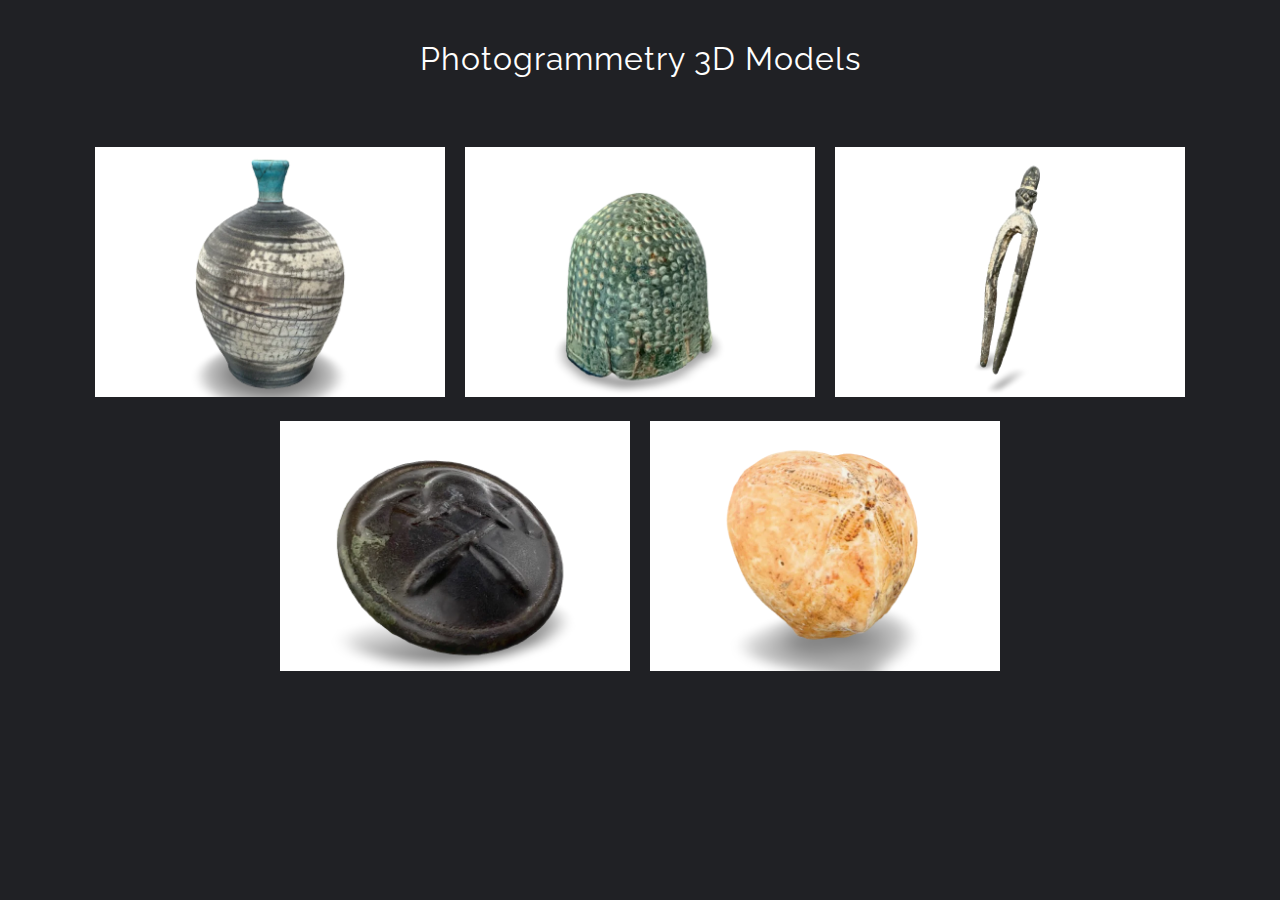
==== index.html @ 9a9c06dd "Update index.html" ====
<!DOCTYPE html>
<html lang="en" >
<head>
  <meta charset="UTF-8">
  <title>Andy's 3d Models</title>
  <link href="https://fonts.googleapis.com/css?family=Raleway:600,900" rel="stylesheet">
  <link rel="stylesheet" href="./style.css">

</head>
<body>
  <p class="heading">Photogrammetry 3D Models</p>
  <div class="gallery-image">
    <a href="/Vase/index.html">
    <div class="img-box">
      <img src="/vase/poster.webp" alt=""/>
      <div class="transparent-box">
        <div class="caption">
          <p>Raku Vase</p>
          <p class="opacity-low">by Dan Chapple</p>
        </div>
      </div> 
    </div>
    </a>
    <a href="thimble/index.html">
    <div class="img-box">
      <img src="thimble/poster.webp" alt="" />
      <div class="transparent-box">
        <div class="caption">
          <p>Medieval Thimble</p>
          <p class="opacity-low">A complete copper alloy 'beehive' thimble.</p>
        </div>
      </div>
    </div>
    </a>
    <a href="spacer/index.html">
    <div class="img-box">
      <img src="spacer/poster.webp" alt="" />
      <div class="transparent-box">
        <div class="caption">
          <p>Forked Spacer</p>
          <p class="opacity-low">A medieval copper-alloy forked spacer for a composite strap end.</p>
        </div>
      </div>
    </div>
    </a>
    <a href="button/index.html">
    <div class="img-box">
      <img src="button/poster.webp"  alt="" />
      <div class="transparent-box">
        <div class="caption">
          <p>Firebrigade Button</p>
          <p class="opacity-low">Vintage button circa 19th cent.</p>
        </div>
      </div> 
    </div>
    </a>
    <a href="fossil/index.html">
      <div class="img-box">
        <img src="fossil/poster.webp"  alt="" />
        <div class="transparent-box">
          <div class="caption">
            <p>Fosil</p>
            <p class="opacity-low">Micraster Heart Fossil Echinoid.</p>
          </div>
        </div> 
      </div>
      </a>
  </div>
</body>
</html>
---- style.css ----
* {
  box-sizing: border-box;
  margin: 0;
  padding: 0;
}

body {
  font-family: Raleway;
  background-color: #202125;
}

.heading {
    text-align: center;
    font-size: 2.0em;
    letter-spacing: 1px;
    padding: 40px;
    color: white;
}

.gallery-image {
  padding: 20px;
  display: flex;
  flex-wrap: wrap;
  justify-content: center;
}

.gallery-image img {
  height: 250px;
  width: 350px;
  transform: scale(1.0);
  transition: transform 0.4s ease;
  object-fit: contain;
}

.img-box {
  box-sizing: content-box;
  margin: 10px;
  height: 250px;
  width: 350px;
  overflow: hidden;
  display: inline-block;
  color: white;
  position: relative;
  background-color: white;
}

.caption {
  position: absolute;
  bottom: 5px;
  left: 20px;
  opacity: 0.0;
  transition: transform 0.3s ease, opacity 0.3s ease;
}

.transparent-box {
  height: 250px;
  width: 350px;
  background-color:rgba(0, 0, 0, 0);
  position: absolute;
  top: 0;
  left: 0;
  transition: background-color 0.3s ease;
}

.img-box:hover img { 
  transform: scale(1.1);
}

.img-box:hover .transparent-box {
  background-color:rgba(0, 0, 0, 0.5);
}

.img-box:hover .caption {
  transform: translateY(-20px);
  opacity: 1.0;
}

.img-box:hover {
  cursor: pointer;
}

.caption > p:nth-child(2) {
  font-size: 0.8em;
}

.opacity-low {
  opacity: 0.8;
}
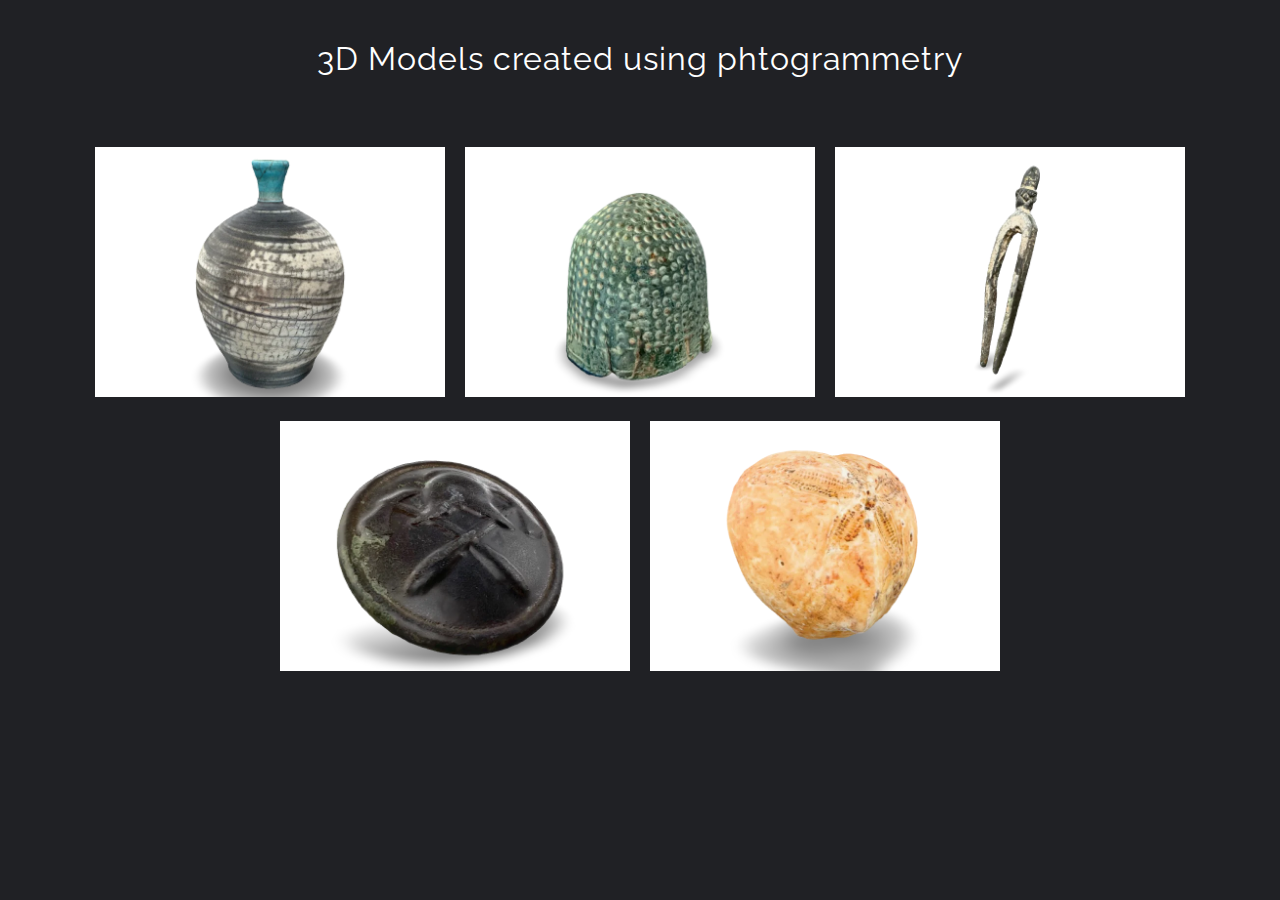
==== commit b8cebedd: "Update index.html" ====
--- a/index.html
+++ b/index.html
@@ -8,7 +8,7 @@
 
 </head>
 <body>
-  <p class="heading">Photogrammetry 3D Models</p>
+  <p class="heading">3D Models created using phtogrammetry</p>
   <div class="gallery-image">
     <a href="/Vase/index.html">
     <div class="img-box">
@@ -59,7 +59,7 @@
         <img src="fossil/poster.webp"  alt="" />
         <div class="transparent-box">
           <div class="caption">
-            <p>Fosil</p>
+            <p>Fossil</p>
             <p class="opacity-low">Micraster Heart Fossil Echinoid.</p>
           </div>
         </div> 
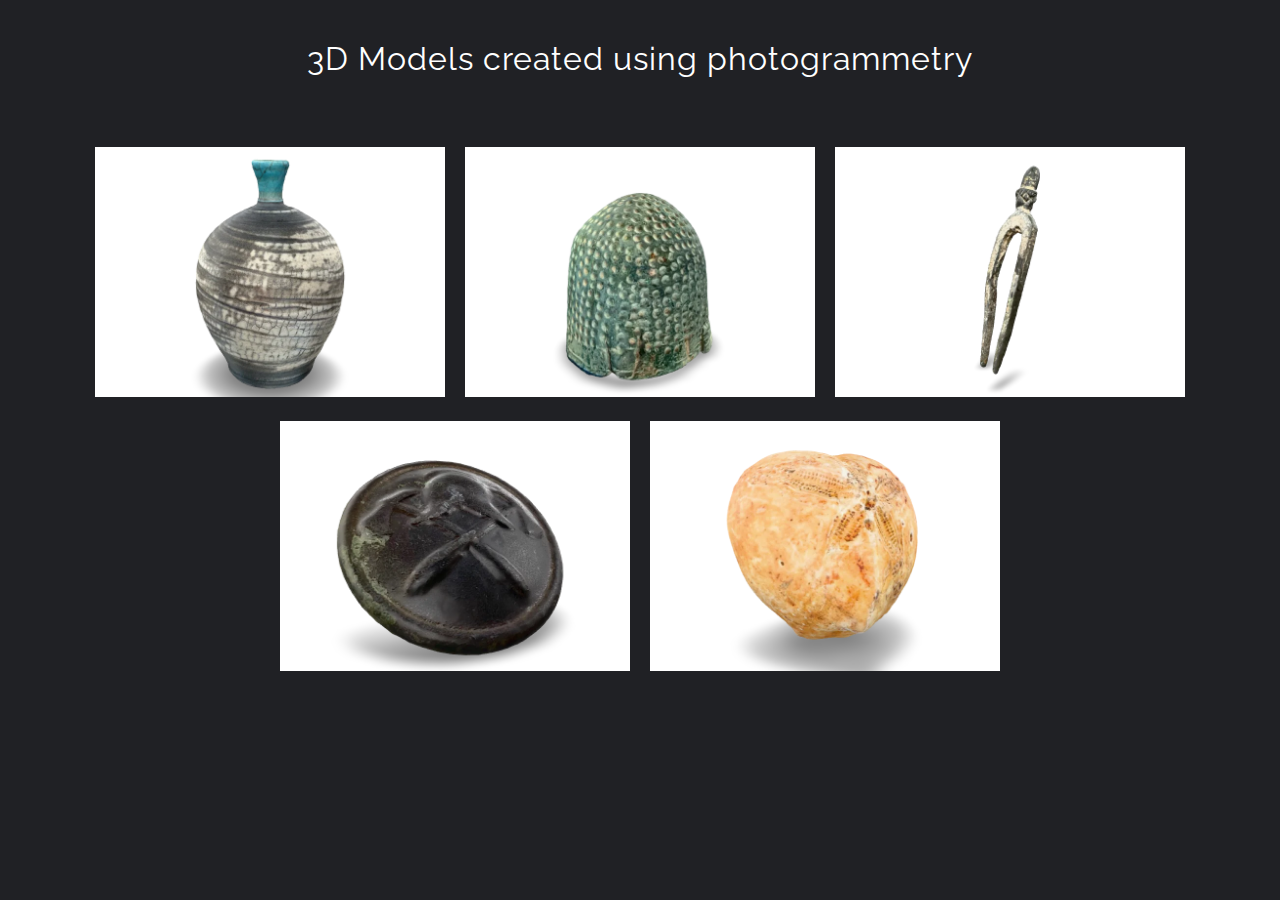
==== commit 3a0113d6: "Update index.html" ====
--- a/index.html
+++ b/index.html
@@ -8,7 +8,7 @@
 
 </head>
 <body>
-  <p class="heading">3D Models created using phtogrammetry</p>
+  <p class="heading">3D Models created using photogrammetry</p>
   <div class="gallery-image">
     <a href="/Vase/index.html">
     <div class="img-box">
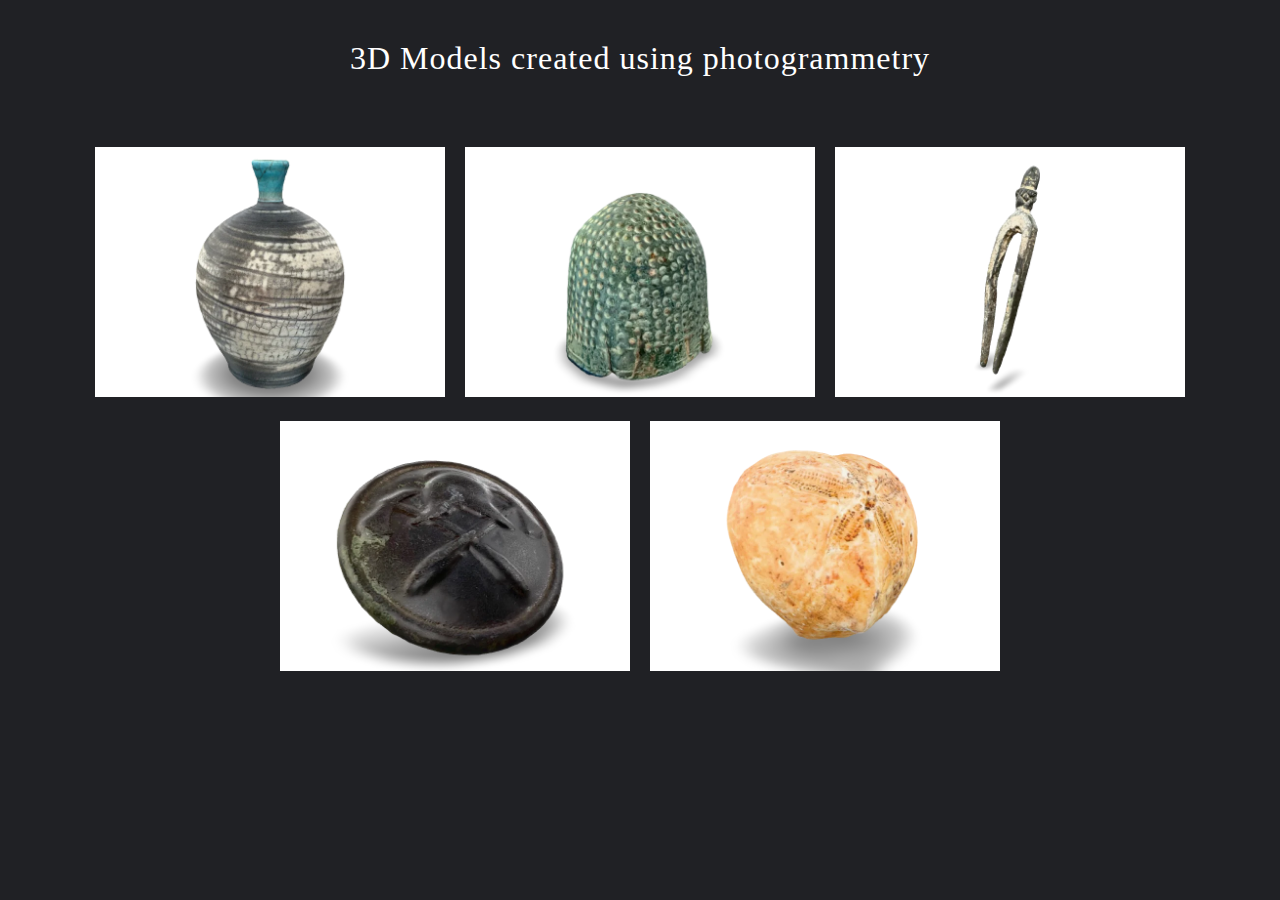
==== commit f485bf72: "Update index.html" ====
--- a/index.html
+++ b/index.html
@@ -3,7 +3,7 @@
 <head>
   <meta charset="UTF-8">
   <title>Andy's 3d Models</title>
-  <link href="https://fonts.googleapis.com/css?family=Raleway:600,900" rel="stylesheet">
+  
   <link rel="stylesheet" href="./style.css">
 
 </head>
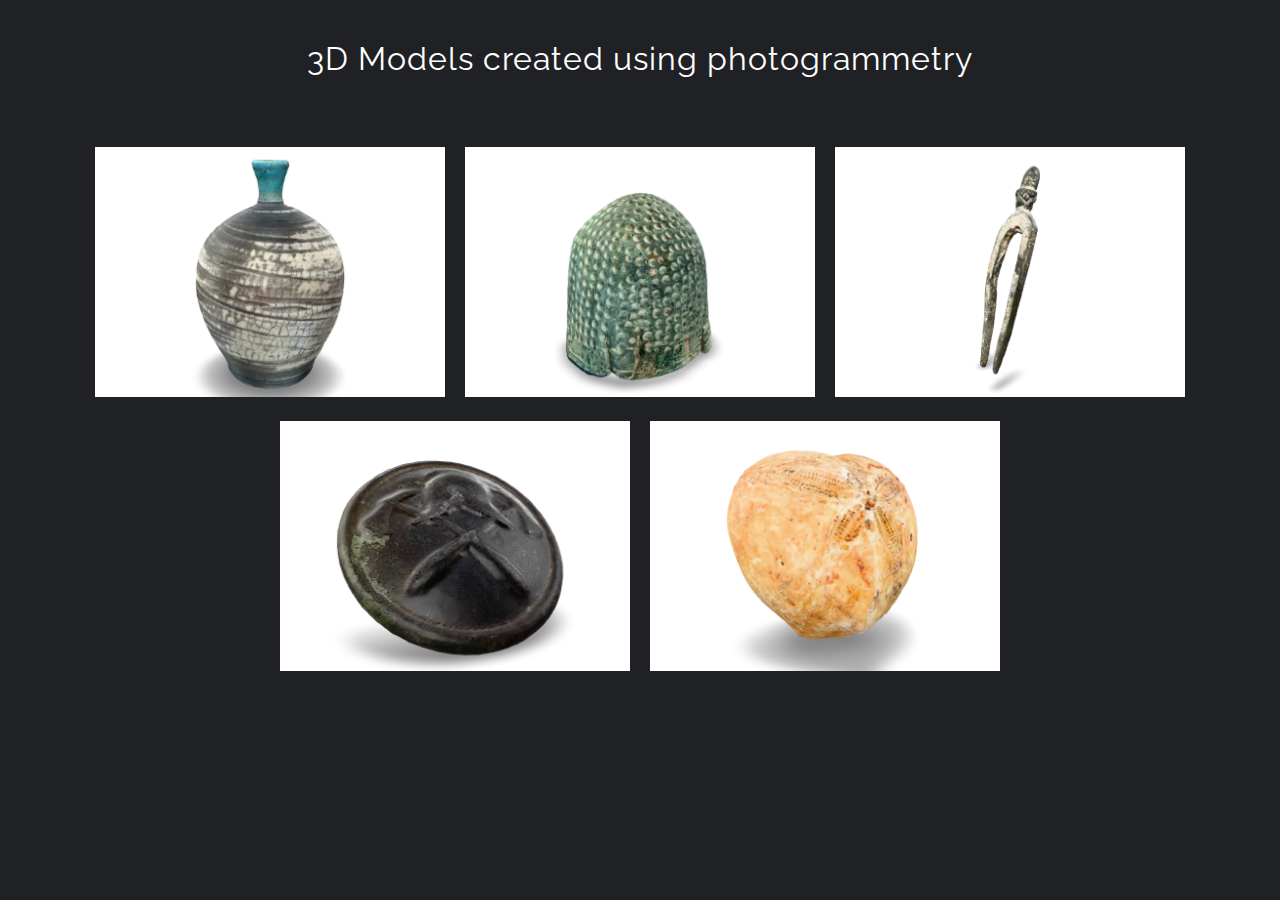
==== commit 66d16f14: "Update index.html" ====
--- a/index.html
+++ b/index.html
@@ -3,7 +3,7 @@
 <head>
   <meta charset="UTF-8">
   <title>Andy's 3d Models</title>
-  
+  <link href="../fonts/style.css?family=Raleway:600,900" rel="stylesheet">
   <link rel="stylesheet" href="./style.css">
 
 </head>
--- a/fonts/style.css
+++ b/fonts/style.css
@@ -0,0 +1,24 @@
+/* raleway-regular - latin */
+@font-face {
+  font-display: swap; /* Check https://developer.mozilla.org/en-US/docs/Web/CSS/@font-face/font-display for other options. */
+  font-family: 'Raleway';
+  font-style: normal;
+  font-weight: 400;
+  src: url('../fonts/raleway-v34-latin-regular.woff2') format('woff2'); /* Chrome 36+, Opera 23+, Firefox 39+, Safari 12+, iOS 10+ */
+}
+/* raleway-600 - latin */
+@font-face {
+  font-display: swap; /* Check https://developer.mozilla.org/en-US/docs/Web/CSS/@font-face/font-display for other options. */
+  font-family: 'Raleway';
+  font-style: normal;
+  font-weight: 600;
+  src: url('../fonts/raleway-v34-latin-600.woff2') format('woff2'); /* Chrome 36+, Opera 23+, Firefox 39+, Safari 12+, iOS 10+ */
+}
+/* raleway-900 - latin */
+@font-face {
+  font-display: swap; /* Check https://developer.mozilla.org/en-US/docs/Web/CSS/@font-face/font-display for other options. */
+  font-family: 'Raleway';
+  font-style: normal;
+  font-weight: 900;
+  src: url('../fonts/raleway-v34-latin-900.woff2') format('woff2'); /* Chrome 36+, Opera 23+, Firefox 39+, Safari 12+, iOS 10+ */
+}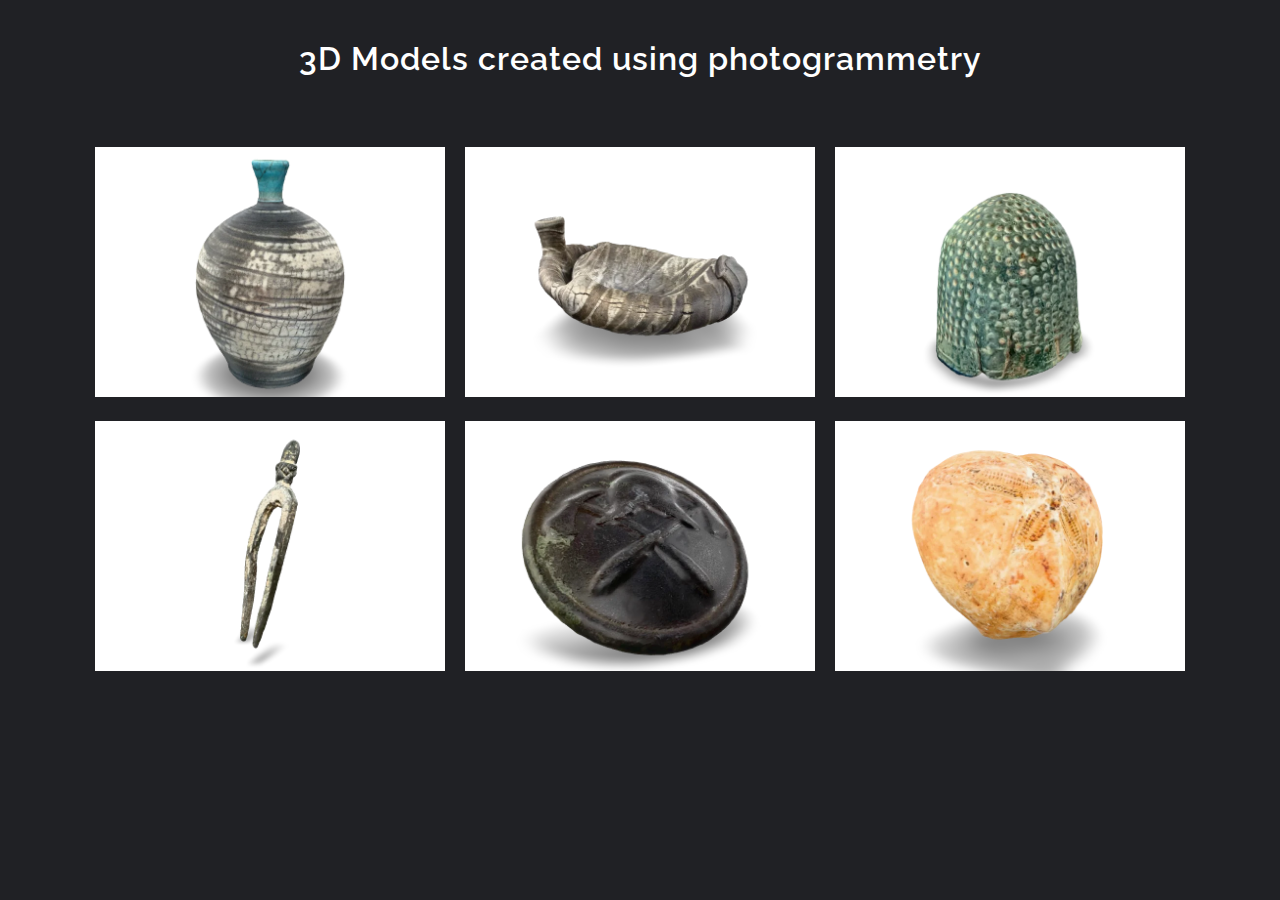
==== commit 0a1e96f2: "raku form" ====
--- a/index.html
+++ b/index.html
@@ -21,6 +21,17 @@
       </div> 
     </div>
     </a>
+    <a href="/rakuform/index.html">
+      <div class="img-box">
+        <img src="/rakuform/poster.webp" alt=""/>
+        <div class="transparent-box">
+          <div class="caption">
+            <p>Raku Form</p>
+            <p class="opacity-low">by Dan Chapple</p>
+          </div>
+        </div> 
+      </div>
+      </a>
     <a href="thimble/index.html">
     <div class="img-box">
       <img src="thimble/poster.webp" alt="" />
--- a/fonts/style.css
+++ b/fonts/style.css
@@ -1,11 +1,3 @@
-/* raleway-regular - latin */
-@font-face {
-  font-display: swap; /* Check https://developer.mozilla.org/en-US/docs/Web/CSS/@font-face/font-display for other options. */
-  font-family: 'Raleway';
-  font-style: normal;
-  font-weight: 400;
-  src: url('../fonts/raleway-v34-latin-regular.woff2') format('woff2'); /* Chrome 36+, Opera 23+, Firefox 39+, Safari 12+, iOS 10+ */
-}
 /* raleway-600 - latin */
 @font-face {
   font-display: swap; /* Check https://developer.mozilla.org/en-US/docs/Web/CSS/@font-face/font-display for other options. */
